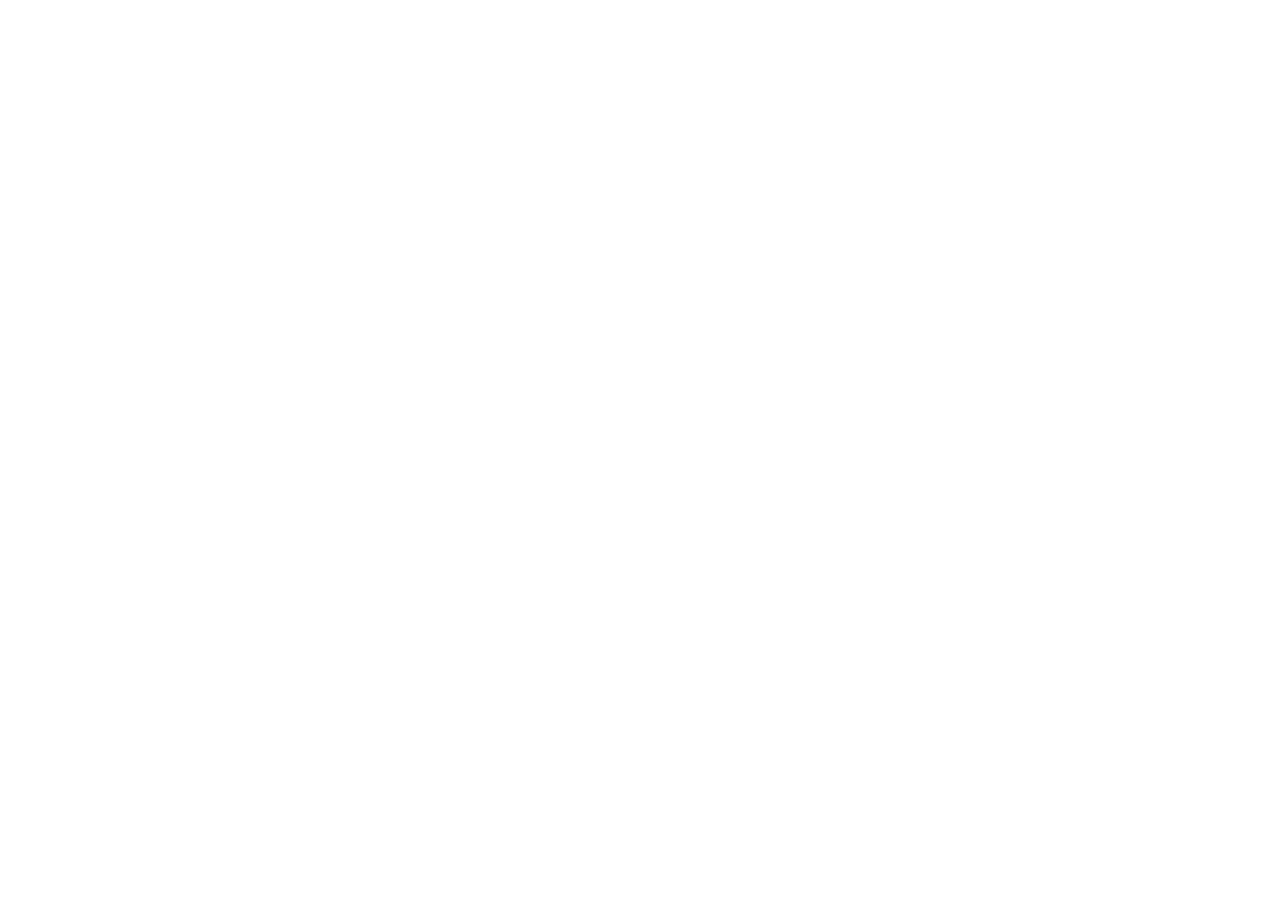
==== site/public/bakverk.html @ f87b60b4 "." ====
<!DOCTYPE html>
<html lang="en">
<head>
    <meta charset="UTF-8">
    <meta name="viewport" content="width=device-width, initial-scale=1.0">
    <meta http-equiv="X-UA-Compatible" content="ie=edge">
    <link rel="stylesheet" href="css/main.css">
    <title>Document</title>
</head>
<body>
    <div class="wrapper">
        
    </div>

</body>
</html>
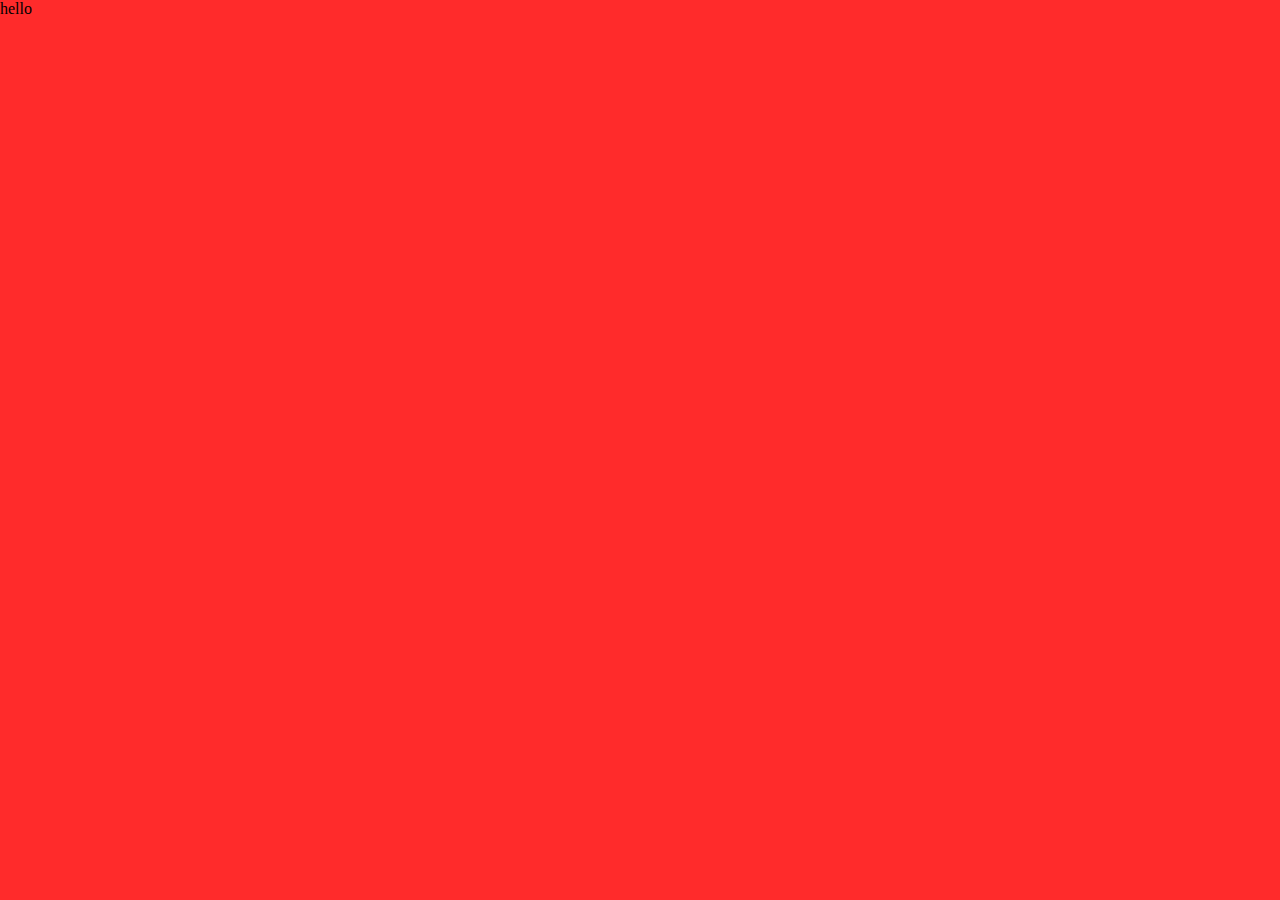
==== commit 536895c0: "." ====
--- a/site/public/bakverk.html
+++ b/site/public/bakverk.html
@@ -20,7 +20,17 @@
 
     <div class="wrapper"> 
-        
+        +
+<p>+
+    hello+
+</p>+
++
+
     </div> 
 --- a/site/public/css/main.css
+++ b/site/public/css/main.css
@@ -0,0 +1,74 @@
+*{
+    margin: 0;
+}
+
+body{
+margin: 0;
+
+height: 100vh;
+width: 100vw;
+}
+
+
+.wrapper{
+    height: 100%;
+    width: 100%;
+    background-color: rgb(255, 43, 43);
+
+    grid-template-columns: auto;
+    grid-template-rows: 10% 22.5% 22.5% 22.5% 22.5%;
+
+    grid-template-areas: 
+        'header'
+        'varma'
+        'kalla'
+        'godis'
+        'bakverk';
+        
+}
+    
+
+header{
+    height: 10%;
+    display: flex;
+    justify-content: center;
+    align-items: center;
+}
+
+header > h1{
+color: green;
+}
+
+.varma, .kalla, .godis, .bakverk{
+    height: 22.5%;
+
+}
+
+.varma{
+    /* background-image:  */
+    background-color: brown;
+    grid-area: varma;
+    
+}
+
+.kalla{
+    background-color: salmon;
+    grid-area: kalla;
+    
+    
+}
+
+.godis{
+    background-color: chocolate;
+    grid-area: godis;
+    
+    
+}
+
+.bakverk{
+    background-color: yellow;
+    grid-area: bakverk;
+    
+    
+
+}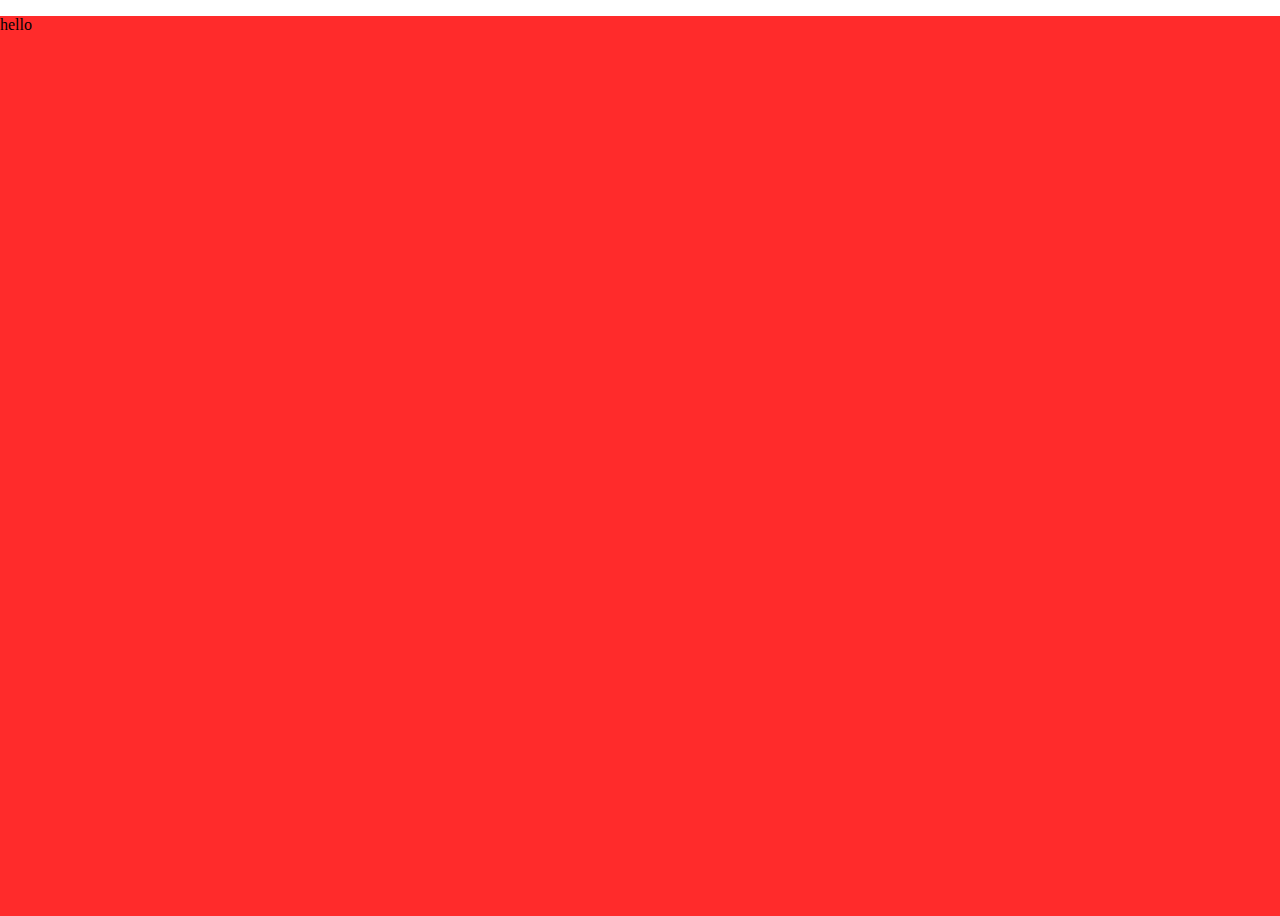
==== commit 918a7cd5: "." ====
--- a/site/public/bakverk.html
+++ b/site/public/bakverk.html
@@ -35,6 +35,11 @@
 
  
+    <script src="js/dropdown.js"></script>+
 </body> 
-</html>+</html>+
++
--- a/site/public/css/main.css
+++ b/site/public/css/main.css
@@ -1,5 +1,5 @@
 *{
-    margin: 0;
+    /* margin: 0; */
 }
 
 body{
@@ -16,7 +16,7 @@
     background-color: rgb(255, 43, 43);
 
     grid-template-columns: auto;
-    grid-template-rows: 10% 22.5% 22.5% 22.5% 22.5%;
+    grid-template-rows: 15% 1fr 1fr 1fr 1fr;
 
     grid-template-areas: 
         'header'
@@ -29,46 +29,122 @@
     
 
 header{
-    height: 10%;
+    height: 15%;
     display: flex;
     justify-content: center;
     align-items: center;
 }
 
 header > h1{
-color: green;
+    color: green;
+    font-size: 3rem;
+}
+
+a{
+    color: white;
+    font-size: 2rem;
+    text-decoration: none;
 }
 
 .varma, .kalla, .godis, .bakverk{
-    height: 22.5%;
+    height: 21.25%;
 
+    display: flex;
+    justify-content: center;
+    align-items: center;
 }
 
 .varma{
     /* background-image:  */
-    background-color: brown;
-    grid-area: varma;
+    background-color: rgb(189, 100, 41);
+    /* grid-area: varma; */
     
 }
 
 .kalla{
     background-color: salmon;
-    grid-area: kalla;
+    /* grid-area: kalla; */
     
     
 }
 
 .godis{
     background-color: chocolate;
-    grid-area: godis;
+    /* grid-area: godis; */
     
     
 }
 
 .bakverk{
-    background-color: yellow;
-    grid-area: bakverk;
+    background-color: rgb(42, 104, 1);
+    /* grid-area: bakverk; */
     
+}
+
+/* .contentbox{
+    width: 100vw;
+    min-height: 85vh;
+
+    display: flex;
+    flex-wrap: wrap;
+} */
+
+.ratter{
+    margin: 0;
+    background-color: rgb(0, 255, 98);
+    width: 100%;
+    height: 21.25vh;
+    border-top: solid 1px white;
+    
+    display: flex;
+    justify-content: center;
+    align-items: center;
+    
+    background-repeat: no-repeat;
+    background-size: cover;
+    background-position-y: center;
+
+    overflow: hidden;
+
+}
+
+
+
+.ratter h2{
+    color: white;
+    font-size: 2rem;
     
 
+    
+}
+
+.dropdown{
+    /* display: none; */
+    /* height: 0; */
+    max-height: 0;
+    overflow: hidden;
+    transition: max-height 0.3s;
+}
+
+.dropdown.activate{
+    /* height: auto; */
+    max-height: 300px;
+    /* display: block; */
+    /* height: 100px; */
+
+
+}
+
+.description{
+    background-color: hotpink;
+    display: flex;
+    justify-content: center;
+    align-items: center;
+}
+
+.description p{
+    padding: 20px;
+    color: white;
+    border: white solid 2px;
+    
 }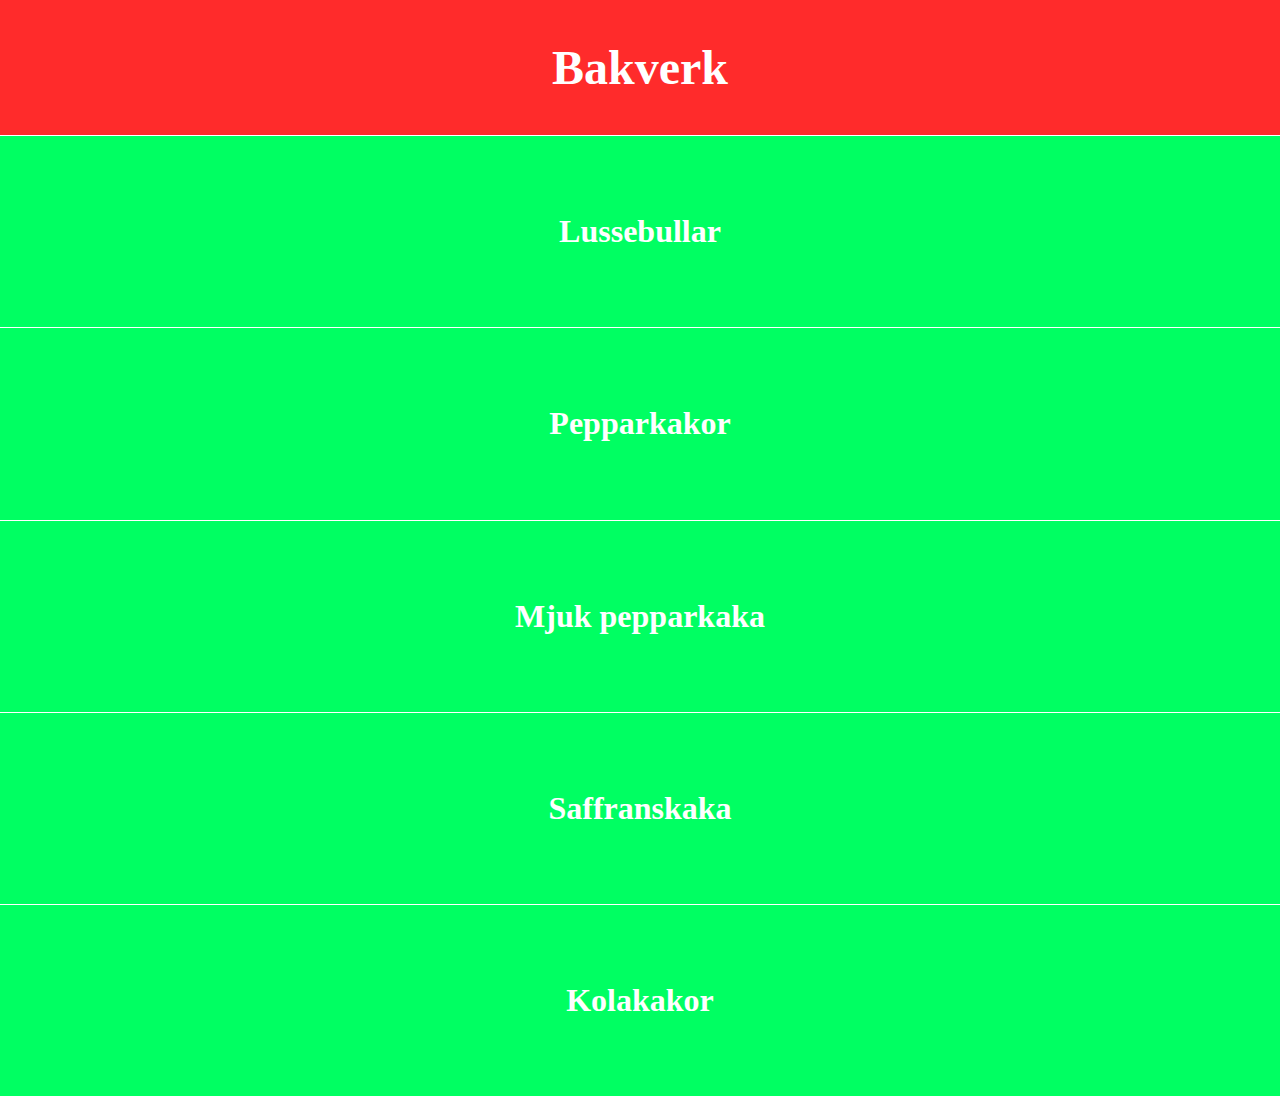
==== commit a7d8199a: "." ====
--- a/site/public/bakverk.html
+++ b/site/public/bakverk.html
@@ -22,13 +22,131 @@
 
          
-<p>-
-    hello-
-</p>+<header><h1>Bakverk</h1></header> 
 +
++
++
++
+    <div class="contentbox">+
++
+        <div class="ratter" style="background-image:url()"><h2>Lussebullar</h2></div>+
+        +
+        <div class="dropdown">+
+            <div class="description"><p></p></div>+
++
+            
+            
+        </div>        +
+    </div>+
++
++
+    <div class="contentbox">+
++
+        <div class="ratter" style="background-image:url()"><h2>Pepparkakor</h2></div>+
+        +
+        <div class="dropdown">+
+            <div class="description"><p></p></div>+
++
+            
+            
+        </div>        +
+    </div>+
++
++
+    <div class="contentbox">+
++
+        <div class="ratter" style="background-image:url()"><h2>Mjuk pepparkaka</h2></div>+
+        +
+        <div class="dropdown">+
+            <div class="description"><p></p></div>+
++
+            
+            
+        </div>        +
+    </div>+
++
++
+    <div class="contentbox">+
++
+        <div class="ratter" style="background-image:url()"><h2>Saffranskaka</h2></div>+
+        +
+        <div class="dropdown">+
+            <div class="description"><p></p></div>+
++
+            
+            
+        </div>        +
+    </div>+
++
++
+    <div class="contentbox">+
++
+        <div class="ratter" style="background-image:url()"><h2>Kolakakor</h2></div>+
+        +
+        <div class="dropdown">+
+            <div class="description"><p></p></div>+
++
+            
+            
+        </div>        +
+    </div> 
 
     </div>--- a/site/public/css/main.css
+++ b/site/public/css/main.css
@@ -1,42 +1,43 @@
-*{
-    /* margin: 0; */
-}
+
 
 body{
 margin: 0;
 
-height: 100vh;
+height: auto;
 width: 100vw;
 }
 
 
 .wrapper{
-    height: 100%;
+    min-height: 100vh;
+    height: auto;
     width: 100%;
     background-color: rgb(255, 43, 43);
 
-    grid-template-columns: auto;
-    grid-template-rows: 15% 1fr 1fr 1fr 1fr;
+   
+}
 
-    grid-template-areas: 
-        'header'
-        'varma'
-        'kalla'
-        'godis'
-        'bakverk';
-        
+h1, h2, h3, h4{
+    font-family: Georgia, 'Times New Roman', Times, serif;
+    color: white;
+
+}
+
+p{
+    font-family: Helvetica, Arial, sans-serif;
+    color: white;
 }
     
 
 header{
-    height: 15%;
+    height: 15vh;
     display: flex;
     justify-content: center;
     align-items: center;
 }
 
 header > h1{
-    color: green;
+    /* color: green; */
     font-size: 3rem;
 }
 
@@ -46,39 +47,38 @@
     text-decoration: none;
 }
 
-.varma, .kalla, .godis, .bakverk{
-    height: 21.25%;
+#varma, #kalla, #godis, #bakverk{
+    height: 21.25vh;
 
     display: flex;
     justify-content: center;
     align-items: center;
+
+    background-repeat: no-repeat;
+    background-size: cover;
+    background-position-y: center;
+
+    overflow: hidden;
 }
 
-.varma{
-    /* background-image:  */
-    background-color: rgb(189, 100, 41);
-    /* grid-area: varma; */
-    
+#varma{
+    /* background-color: rgb(189, 100, 41); */
+    background-image: url("../img/Köttbullar1.jpg");
 }
 
-.kalla{
-    background-color: salmon;
-    /* grid-area: kalla; */
-    
-    
+#kalla{
+    /* background-color: salmon;    */
+    background-image: url("../img/Janssons1.jpg");
 }
 
-.godis{
-    background-color: chocolate;
-    /* grid-area: godis; */
-    
-    
+#godis{
+    /* background-color: chocolate;     */
+    background-image: url("../img/Janssons1.jpg");
 }
 
-.bakverk{
-    background-color: rgb(42, 104, 1);
-    /* grid-area: bakverk; */
-    
+#bakverk{
+    /* background-color: rgb(42, 104, 1); */
+    background-image: url("../img/Janssons1.jpg");
 }
 
 /* .contentbox{
@@ -123,28 +123,77 @@
     /* height: 0; */
     max-height: 0;
     overflow: hidden;
-    transition: max-height 0.3s;
+    transition: max-height 0.5s;
+    box-shadow: inset 0px 5px 20px 0px rgba(0,0,0,0.75);
 }
 
 .dropdown.activate{
     /* height: auto; */
-    max-height: 300px;
+    max-height: 2000px;
     /* display: block; */
     /* height: 100px; */
-
 
 }
 
 .description{
-    background-color: hotpink;
     display: flex;
     justify-content: center;
     align-items: center;
 }
 
 .description p{
+    margin: 10px 10px 10px 10px;
     padding: 20px;
-    color: white;
+
     border: white solid 2px;
+    border-radius: 3px;
     
+}
+
+.recipes{
+    border-top: rgb(156, 71, 71) solid 2px;
+}
+
+.recipes h3{
+    font-size: 1.5rem;
+    display: flex;
+    justify-content: center;
+    align-items: center;
+    margin-bottom: 5px;
+}
+
+.ingredients{
+    margin: 0 5px 0 5px;
+    
+    display: flex;
+    flex-wrap: wrap;
+}
+.ingredient{
+    border-radius: 10px;
+    padding: 5px;
+    border: white solid 2px;
+    margin: 5px 5px 5px 5px;
+    
+}
+
+.guide{
+    margin: 10px 10px 10px 10px;
+}
+
+.guide h4{
+    display: flex;
+    justify-content: center;
+    align-items: center;
+
+}
+
+
+@media only screen and (min-width: 800px;){
+    .wrapper{
+        background-color: rgb(0, 0, 0);
+        /* grid-area: kalla; */
+        
+        
+    }
+
 }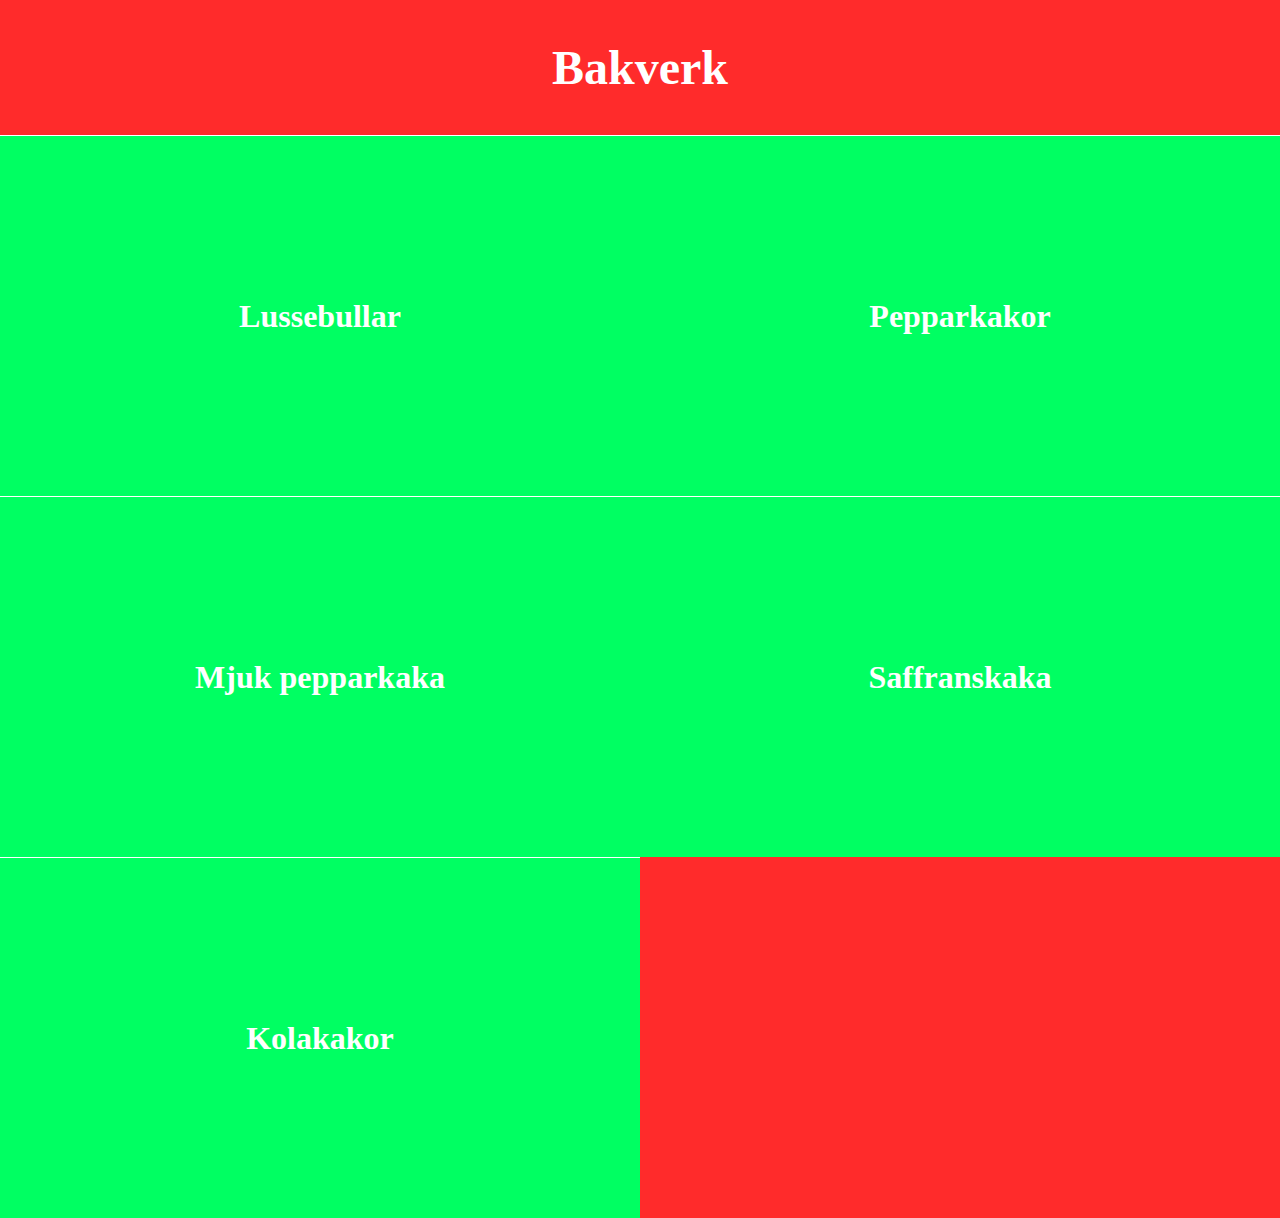
==== commit fc1c1711: "." ====
--- a/site/public/bakverk.html
+++ b/site/public/bakverk.html
@@ -10,6 +10,8 @@
 
     <meta http-equiv="X-UA-Compatible" content="ie=edge"> 
+    <link href="https://fonts.googleapis.com/icon?family=Material+Icons" rel="stylesheet">+
     <link rel="stylesheet" href="css/main.css"> 
     <title>Document</title>@@ -18,7 +20,11 @@
 
 <body> 
++
     <div class="wrapper">+
+ 
          
@@ -161,3 +167,4 @@
 
  
+<!-- arrow_upward -->--- a/site/public/css/main.css
+++ b/site/public/css/main.css
@@ -17,6 +17,7 @@
    
 }
 
+
 h1, h2, h3, h4{
     font-family: Georgia, 'Times New Roman', Times, serif;
     color: white;
@@ -60,7 +61,7 @@
 
     overflow: hidden;
 }
-
+ 
 #varma{
     /* background-color: rgb(189, 100, 41); */
     background-image: url("../img/Köttbullar1.jpg");
@@ -125,9 +126,11 @@
     overflow: hidden;
     transition: max-height 0.5s;
     box-shadow: inset 0px 5px 20px 0px rgba(0,0,0,0.75);
+    background-color: rgb(50, 50, 50);
 }
 
 .dropdown.activate{
+
     /* height: auto; */
     max-height: 2000px;
     /* display: block; */
@@ -135,6 +138,10 @@
 
 }
 
+.x{
+    display: none;
+}
+
 .description{
     display: flex;
     justify-content: center;
@@ -168,6 +175,13 @@
     display: flex;
     flex-wrap: wrap;
 }
+
+.ingredients h4{
+    display: flex;
+    justify-content: center;
+    align-items: center;
+}
+
 .ingredient{
     border-radius: 10px;
     padding: 5px;
@@ -176,6 +190,7 @@
     
 }
 
+
 .guide{
     margin: 10px 10px 10px 10px;
 }
@@ -188,12 +203,114 @@
 }
 
 
-@media only screen and (min-width: 800px;){
+.index{
+    width: 100%;
+}
+
+
+@media only screen and (min-width: 800px){
     .wrapper{
-        background-color: rgb(0, 0, 0);
+        
+        display: flex;
+        flex-wrap: wrap;
+
         /* grid-area: kalla; */
         
         
     }
 
+
+    header{
+        width: 100%;
+    }
+    .contentbox{
+        width: 50%;
+        min-height: 40vh;
+        height: auto;
+    }
+    .ratter{
+        width: 100%;
+        height: 40vh;
+    }
+
+    .dropdown{
+        transition: max-height 0s;
+        /* min-height: 100px; */
+    }
+
+    .dropdown.activate{
+        position: absolute;
+        top: 15vh;
+        left: 0;
+        bottom: 0;
+        right: 0;
+        min-height: 100vh;
+        max-height: 2000px;
+        /* display: block; */
+        /* height: 100px; */
+        padding-bottom: 1000px;
+        margin-bottom: -1000px;
+    }
+
+    .x{
+
+        display: none;
+    }
+    
+    
+    .x.activate{
+        position: absolute;
+        top: 30px;
+        left: 30px;
+        font-size: 5rem;
+        color: white;
+        display: block;
+        /* z-index: 5; */
+        
+    }
+    
+    .material-icons{
+        font-size: 5rem;
+        color: rgb(255, 0, 0);
+        color: rgb(255, 255, 255);
+    }
+
+    .recipes{
+        display: grid;
+        grid-template-columns: 1fr 1fr;
+        
+        grid-template-areas: 
+            "title title"
+            "ingredients guide";
+
+    }
+
+    .recipetitle{
+        grid-area: title;
+    }
+
+    .ingredients{
+        border: white 3px solid;
+        grid-area: ingredients;
+        display: block;
+        margin: 10px;
+        padding: 10px
+    }
+    
+    .ingredient{
+        border-radius: 0;
+        border: 0;
+
+        /* border-top: white 1px solid; */
+        border-bottom: white 1px solid;
+        /* margin: null; */
+    }
+    
+    .guide{
+        
+        border: white 3px solid;
+        grid-area: guide;
+        padding: 10px
+    }
+    
 }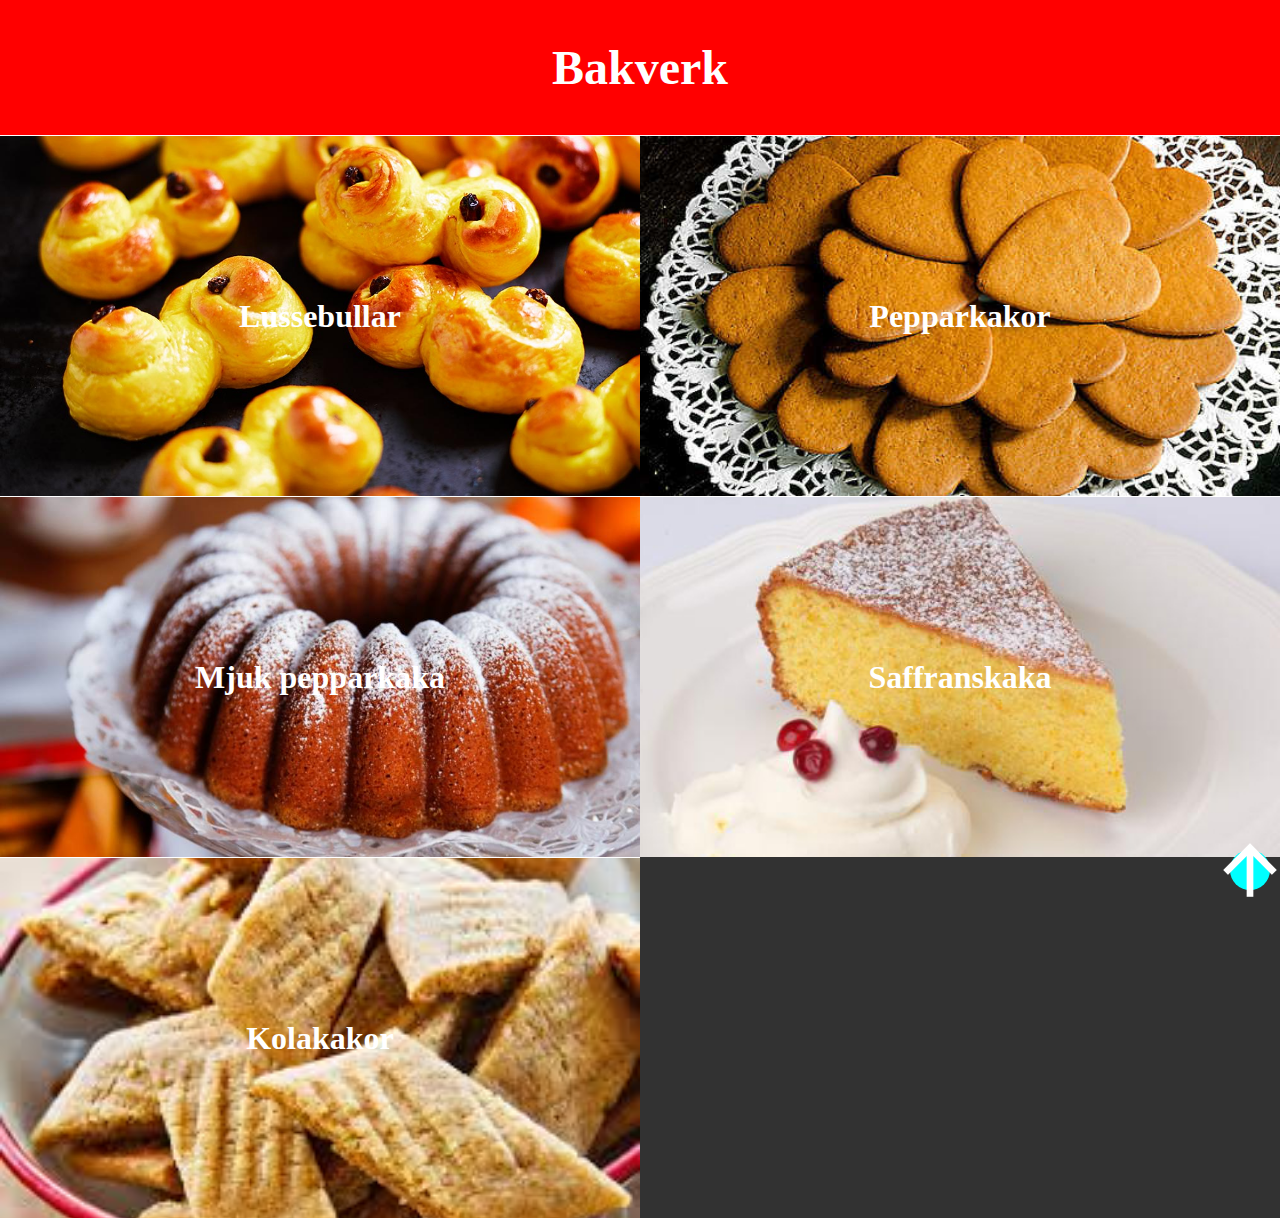
==== commit 5bb9eba0: "." ====
--- a/site/public/bakverk.html
+++ b/site/public/bakverk.html
@@ -28,7 +28,7 @@
 
          
-<header><h1>Bakverk</h1></header>+<header id="header"><h1>Bakverk</h1></header> 
  
@@ -40,13 +40,17 @@
 
     <div class="contentbox"> 
-+     
-        <div class="ratter" style="background-image:url()"><h2>Lussebullar</h2></div>+    <div class="ratter" style="background-image:url(img/lussebullar.jpg)"><h2>Lussebullar</h2></div> 
-        +     
-        <div class="dropdown">+    <div class="x"><i class="material-icons">close</i></div>+
+    <div class="dropdown">+
+             
             <div class="description"><p></p></div> 
@@ -64,13 +68,17 @@
 
     <div class="contentbox"> 
-+     
-        <div class="ratter" style="background-image:url()"><h2>Pepparkakor</h2></div>+    <div class="ratter" style="background-image:url(img/pepparkakor.jpg)"><h2>Pepparkakor</h2></div> 
-        +     
-        <div class="dropdown">+    <div class="x"><i class="material-icons">close</i></div>+
+    <div class="dropdown">+
+             
             <div class="description"><p></p></div> 
@@ -88,13 +96,17 @@
 
     <div class="contentbox"> 
-+     
-        <div class="ratter" style="background-image:url()"><h2>Mjuk pepparkaka</h2></div>+    <div class="ratter" style="background-image:url(img/mjukPepparkaka.jpg)"><h2>Mjuk pepparkaka</h2></div> 
-        +     
-        <div class="dropdown">+    <div class="x"><i class="material-icons">close</i></div>+
+    <div class="dropdown">+
+             
             <div class="description"><p></p></div> 
@@ -112,13 +124,17 @@
 
     <div class="contentbox"> 
-+     
-        <div class="ratter" style="background-image:url()"><h2>Saffranskaka</h2></div>+    <div class="ratter" style="background-image:url(img/saffranskaka.jpg)"><h2>Saffranskaka</h2></div> 
-        +     
-        <div class="dropdown">+    <div class="x"><i class="material-icons">close</i></div>+
+    <div class="dropdown">+
+             
             <div class="description"><p></p></div> 
@@ -136,13 +152,17 @@
 
     <div class="contentbox"> 
-+     
-        <div class="ratter" style="background-image:url()"><h2>Kolakakor</h2></div>+    <div class="ratter" style="background-image:url(img/kolakakor.jpg)"><h2>Kolakakor</h2></div> 
-        +     
-        <div class="dropdown">+    <div class="x"><i class="material-icons">close</i></div>+
+    <div class="dropdown">+
+             
             <div class="description"><p></p></div> 
@@ -154,7 +174,11 @@
 
     </div> 
+ 
++
+<a href="#header" class="goup"><i class="material-icons">arrow_upward</i></a>
     </div> 
 --- a/site/public/css/main.css
+++ b/site/public/css/main.css
@@ -5,6 +5,12 @@
 
 height: auto;
 width: 100vw;
+
+
+}
+
+::-webkit-scrollbar{
+    display: none;
 }
 
 
@@ -12,7 +18,7 @@
     min-height: 100vh;
     height: auto;
     width: 100%;
-    background-color: rgb(255, 43, 43);
+    background-color: rgb(50, 50, 50);
 
    
 }
@@ -31,6 +37,7 @@
     
 
 header{
+    background-color: red;
     height: 15vh;
     display: flex;
     justify-content: center;
@@ -69,17 +76,17 @@
 
 #kalla{
     /* background-color: salmon;    */
-    background-image: url("../img/Janssons1.jpg");
+    background-image: url("../img/CuredSalmon.jpg");
 }
 
 #godis{
     /* background-color: chocolate;     */
-    background-image: url("../img/Janssons1.jpg");
+    background-image: url("../img/kola1.jpg");
 }
 
 #bakverk{
     /* background-color: rgb(42, 104, 1); */
-    background-image: url("../img/Janssons1.jpg");
+    background-image: url("../img/pepparkakor.jpg");
 }
 
 /* .contentbox{
@@ -132,7 +139,7 @@
 .dropdown.activate{
 
     /* height: auto; */
-    max-height: 2000px;
+    max-height: 5000px;
     /* display: block; */
     /* height: 100px; */
 
@@ -204,9 +211,26 @@
 
 
 .index{
+
     width: 100%;
 }
 
+.goup{
+    width: 40px;
+    height: 40px;
+    border-radius: 50%;
+
+    position: fixed;
+    bottom: 10px;
+    right: 10px;
+
+    display: flex;
+    align-items: center;
+    justify-content: center;
+
+    background-color: aqua;
+    color: black;
+}
 
 @media only screen and (min-width: 800px){
     .wrapper{
@@ -219,8 +243,53 @@
         
     }
 
+    .index{
+        display: grid;
+        grid-template-columns: 1fr 1fr;
+        grid-template-rows: 15vh 1fr 1fr;
+        grid-template-areas: 
+            "header header"
+            "varma kalla"
+            "godis bakverk";
+            
+            margin: 0;
+    }
+
+    #varma, #kalla, #godis, #bakverk{
+        height: auto;
+        margin: 0;
+        /* position: absolute; */
+    
+        background-repeat: no-repeat;
+        background-size: cover;
+        background-position-y: center;
+    
+        overflow: hidden;
+    }
+
+    #varma{
+        /* top: 15vh;
+        left: 0;
+        right: 50%;
+        bottom: 42.5%; */
+        grid-area: varma;
+    }
+    #kalla{
+        /* top: 15vh;
+        left: 50%;
+        right: 100%;
+        bottom: 42.5%; */
+        grid-area: kalla;
+    }
+    #godis{
+        grid-area: godis;
+    }
+    #bakverk{
+        grid-area: bakverk;
+    }
 
     header{
+        grid-area: header;
         width: 100%;
     }
     .contentbox{
@@ -244,12 +313,13 @@
         left: 0;
         bottom: 0;
         right: 0;
-        min-height: 100vh;
-        max-height: 2000px;
+        min-height: 170vh;
+        height: auto;
+        max-height: 5000px;
         /* display: block; */
         /* height: 100px; */
-        padding-bottom: 1000px;
-        margin-bottom: -1000px;
+        padding-bottom: 2000px;
+        margin-bottom: -2000px;
     }
 
     .x{
@@ -260,7 +330,7 @@
     
     .x.activate{
         position: absolute;
-        top: 30px;
+        top: 2vh;
         left: 30px;
         font-size: 5rem;
         color: white;
